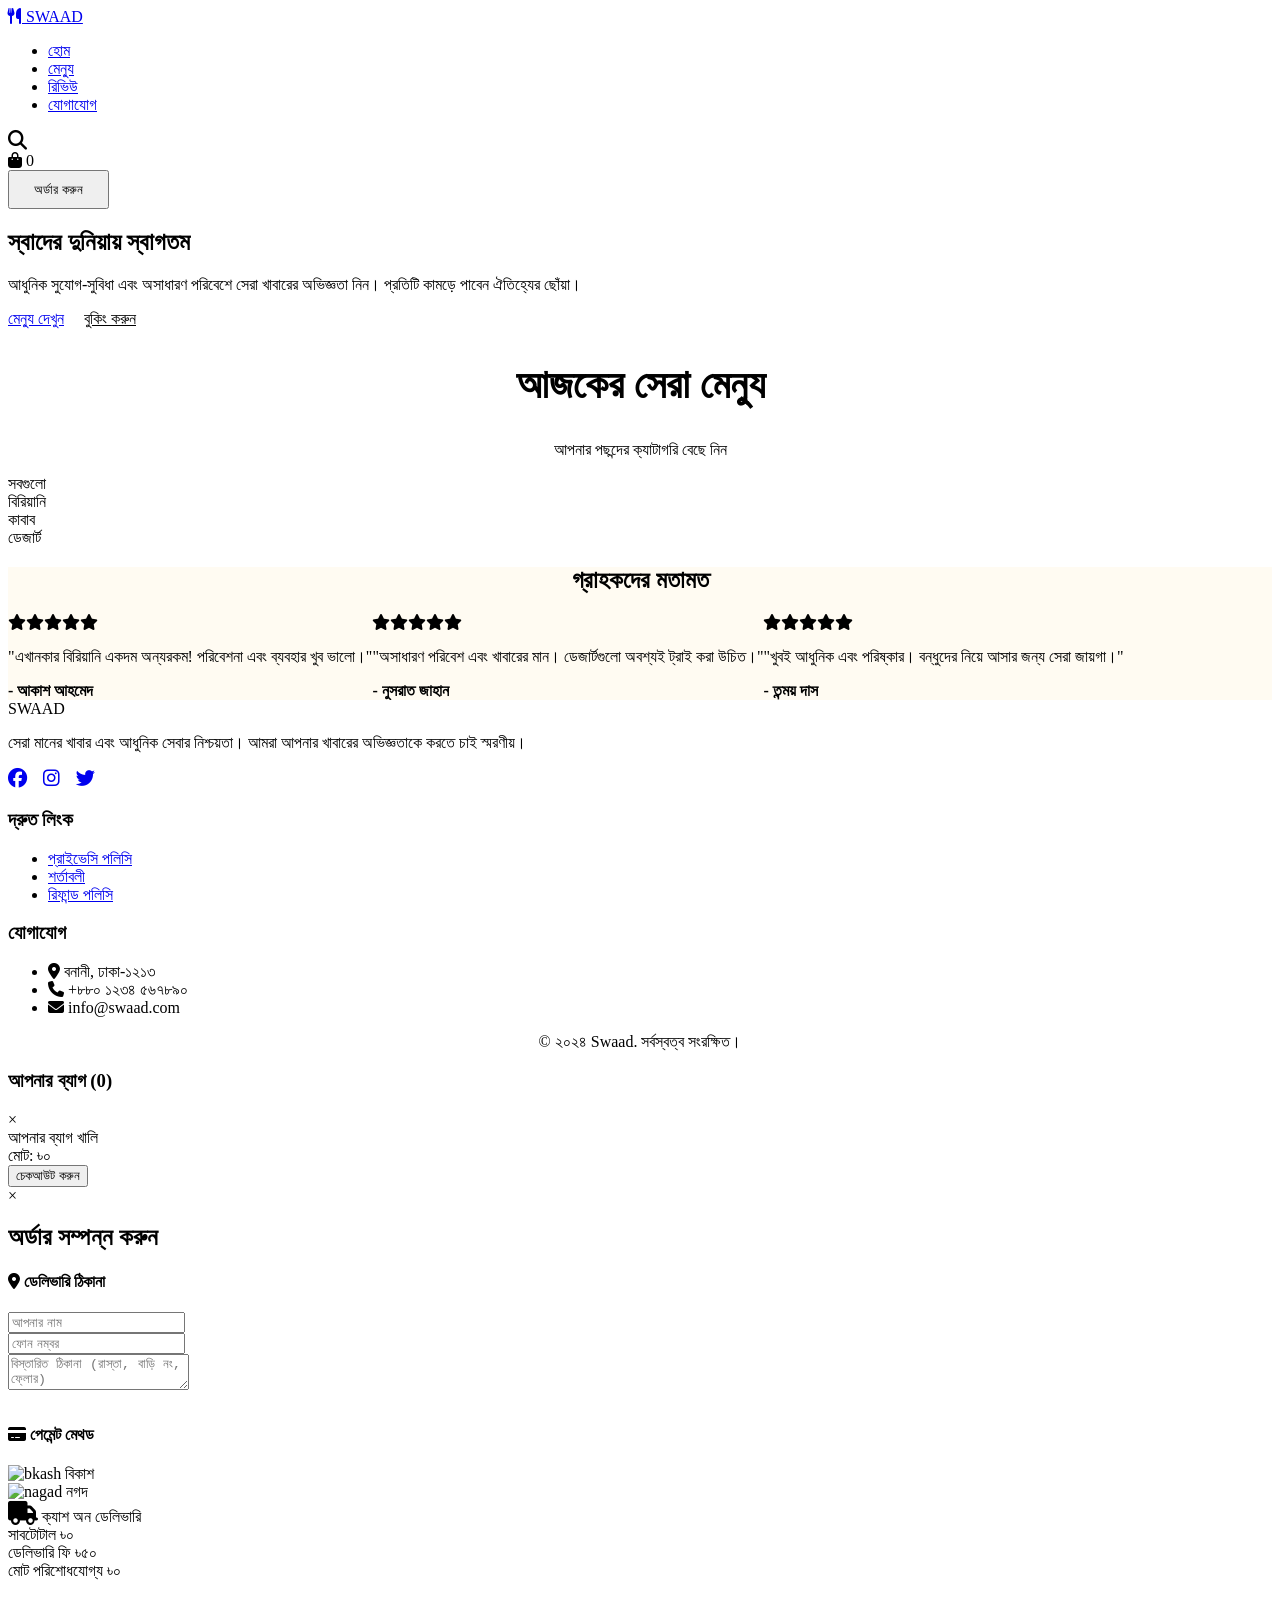
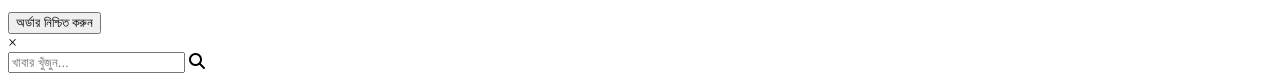
==== index.html @ c3572502 "Add files via upload" ====
<!DOCTYPE html>
<html lang="bn">

<head>
    <meta charset="UTF-8">
    <meta name="viewport" content="width=device-width, initial-scale=1.0">
    <title>Swaad - অসাধারণ স্বাদের আধুনিক রেস্তোরাঁ</title>
    <meta name="description"
        content="Swaad - যেখানে আধুনিকতা এবং ঐতিহ্য মিলেমিশে একাকার। আমাদের সেরা খাবারের স্বাদ নিন।">
    <link rel="stylesheet" href="css/style.css">
    <!-- Font Awesome for icons -->
    <link rel="stylesheet" href="https://cdnjs.cloudflare.com/ajax/libs/font-awesome/6.4.0/css/all.min.css">
</head>

<body>
    <!-- Custom Cursor -->
    <div class="cursor"></div>
    <div class="cursor-follower"></div>

    <!-- Header Section -->
    <header id="header">
        <div class="container">
            <nav>
                <a href="#" class="logo">
                    <i class="fas fa-utensils"></i> SWAAD
                </a>
                <ul class="nav-links">
                    <li><a href="#home">হোম</a></li>
                    <li><a href="#menu">মেন্যু</a></li>
                    <li><a href="#reviews">রিভিউ</a></li>
                    <li><a href="#contact">যোগাযোগ</a></li>
                </ul>
                <div class="nav-actions">
                    <div class="search-icon" id="search-btn" style="cursor: pointer; font-size: 1.2rem;">
                        <i class="fas fa-search"></i>
                    </div>
                    <div class="cart-icon" id="cart-btn" onclick="toggleCart()">
                        <i class="fas fa-shopping-bag"></i>
                        <span class="cart-count">0</span>
                    </div>
                    <button class="btn btn-primary" style="padding: 0.6rem 1.5rem;" onclick="toggleCart()">অর্ডার করুন</button>
                </div>
            </nav>
        </div>
    </header>

    <!-- Hero Section -->
    <section class="hero" id="home">
        <div class="container">
            <div class="hero-content fade-in">
                <h1>স্বাদের দুনিয়ায় <span>স্বাগতম</span></h1>
                <p>আধুনিক সুযোগ-সুবিধা এবং অসাধারণ পরিবেশে সেরা খাবারের অভিজ্ঞতা নিন। প্রতিটি কামড়ে পাবেন ঐতিহ্যের
                    ছোঁয়া।</p>
                <div class="cta-group">
                    <a href="#menu" class="btn btn-primary">মেন্যু দেখুন</a>
                    <a href="#contact" class="btn"
                        style="color: var(--text-light); border: 1px solid var(--glass-border); margin-left: 1rem;">বুকিং
                        করুন</a>
                </div>
            </div>
        </div>
        <div class="hero-bg" id="hero-img"></div>
    </section>

    <!-- Categories / Tabs -->
    <section class="section container" id="menu">
        <div style="text-align: center; margin-bottom: var(--spacing-lg);">
            <h2 style="font-size: 2.5rem;">আজকের <span style="color: var(--primary);">সেরা মেন্যু</span></h2>
            <p style="color: var(--text-muted);">আপনার পছন্দের ক্যাটাগরি বেছে নিন</p>
        </div>

        <div class="menu-tabs">
            <div class="tab active" onclick="filterMenu('all')">সবগুলো</div>
            <div class="tab" onclick="filterMenu('biryani')">বিরিয়ানি</div>
            <div class="tab" onclick="filterMenu('kabab')">কাবাব</div>
            <div class="tab" onclick="filterMenu('dessert')">ডেজার্ট</div>
        </div>

        <div class="menu-grid" id="menu-container">
            <!-- Menu items will be injected by JS -->
        </div>
    </section>

    <!-- Reviews Section -->
    <section class="section" id="reviews" style="background: rgba(240, 165, 0, 0.05);">
        <div class="container">
            <div style="text-align: center; margin-bottom: var(--spacing-md);">
                <h2>গ্রাহকদের <span style="color: var(--primary);">মতামত</span></h2>
            </div>
            <div style="display: flex; gap: var(--spacing-md); overflow-x: auto; padding-bottom: var(--spacing-md);">
                <div class="food-card" style="min-width: 300px; padding: var(--spacing-md);">
                    <div style="color: var(--primary); margin-bottom: 1rem;">
                        <i class="fas fa-star"></i><i class="fas fa-star"></i><i class="fas fa-star"></i><i
                            class="fas fa-star"></i><i class="fas fa-star"></i>
                    </div>
                    <p>"এখানকার বিরিয়ানি একদম অন্যরকম! পরিবেশনা এবং ব্যবহার খুব ভালো।"</p>
                    <div style="margin-top: 1rem; font-weight: 600;">- আকাশ আহমেদ</div>
                </div>
                <div class="food-card" style="min-width: 300px; padding: var(--spacing-md);">
                    <div style="color: var(--primary); margin-bottom: 1rem;">
                        <i class="fas fa-star"></i><i class="fas fa-star"></i><i class="fas fa-star"></i><i
                            class="fas fa-star"></i><i class="fas fa-star"></i>
                    </div>
                    <p>"অসাধারণ পরিবেশ এবং খাবারের মান। ডেজার্টগুলো অবশ্যই ট্রাই করা উচিত।"</p>
                    <div style="margin-top: 1rem; font-weight: 600;">- নুসরাত জাহান</div>
                </div>
                <div class="food-card" style="min-width: 300px; padding: var(--spacing-md);">
                    <div style="color: var(--primary); margin-bottom: 1rem;">
                        <i class="fas fa-star"></i><i class="fas fa-star"></i><i class="fas fa-star"></i><i
                            class="fas fa-star"></i><i class="fas fa-star"></i>
                    </div>
                    <p>"খুবই আধুনিক এবং পরিষ্কার। বন্ধুদের নিয়ে আসার জন্য সেরা জায়গা।"</p>
                    <div style="margin-top: 1rem; font-weight: 600;">- তন্ময় দাস</div>
                </div>
            </div>
        </div>
    </section>

    <!-- Footer -->
    <footer id="contact">
        <div class="container">
            <div class="footer-content">
                <div>
                    <div class="footer-logo">SWAAD</div>
                    <p>সেরা মানের খাবার এবং আধুনিক সেবার নিশ্চয়তা। আমরা আপনার খাবারের অভিজ্ঞতাকে করতে চাই স্মরণীয়।</p>
                    <div style="display: flex; gap: 1rem; margin-top: 1rem; font-size: 1.2rem;">
                        <a href="#"><i class="fab fa-facebook"></i></a>
                        <a href="#"><i class="fab fa-instagram"></i></a>
                        <a href="#"><i class="fab fa-twitter"></i></a>
                    </div>
                </div>
                <div>
                    <h3>দ্রুত লিংক</h3>
                    <ul style="margin-top: 1rem;">
                        <li><a href="#">প্রাইভেসি পলিসি</a></li>
                        <li><a href="#">শর্তাবলী</a></li>
                        <li><a href="#">রিফান্ড পলিসি</a></li>
                    </ul>
                </div>
                <div>
                    <h3>যোগাযোগ</h3>
                    <ul style="margin-top: 1rem;">
                        <li><i class="fas fa-location-dot"></i> বনানী, ঢাকা-১২১৩</li>
                        <li><i class="fas fa-phone"></i> +৮৮০ ১২৩৪ ৫৬৭৮৯০</li>
                        <li><i class="fas fa-envelope"></i> info@swaad.com</li>
                    </ul>
                </div>
            </div>
            <div
                style="text-align: center; margin-top: var(--spacing-lg); border-top: 1px solid var(--glass-border); padding-top: var(--spacing-md);">
                <p>&copy; ২০২৪ Swaad. সর্বস্বত্ব সংরক্ষিত।</p>
            </div>
        </div>
    </footer>

    <!-- Cart Drawer -->
    <div class="cart-drawer" id="cart-drawer">
        <div class="cart-header">
            <h3>আপনার ব্যাগ (<span class="cart-count">0</span>)</h3>
            <div class="cart-close" onclick="toggleCart()">&times;</div>
        </div>
        <div class="cart-body" id="cart-items-container">
            <!-- Cart items will be injected here -->
            <div class="empty-cart-msg">আপনার ব্যাগ খালি</div>
        </div>
        <div class="cart-footer">
            <div class="cart-total">
                <span>মোট:</span>
                <span id="cart-total-amount">৳০</span>
            </div>
            <button class="btn btn-primary w-100" onclick="showCheckout()">চেকআউট করুন</button>
        </div>
    </div>

    <!-- Checkout Modal -->
    <div class="checkout-modal" id="checkout-modal">
        <div class="checkout-container">
            <div class="checkout-close" onclick="closeCheckout()">&times;</div>
            <div class="checkout-content">
                <h2>অর্ডার সম্পন্ন করুন</h2>
                
                <div class="checkout-steps">
                    <div class="checkout-section">
                        <h4><i class="fas fa-location-dot"></i> ডেলিভারি ঠিকানা</h4>
                        <div class="input-group">
                            <input type="text" placeholder="আপনার নাম" id="cust-name">
                        </div>
                        <div class="input-group">
                            <input type="text" placeholder="ফোন নম্বর" id="cust-phone">
                        </div>
                        <div class="input-group">
                            <textarea placeholder="বিস্তারিত ঠিকানা (রাস্তা, বাড়ি নং, ফ্লোর)" id="cust-address"></textarea>
                        </div>
                    </div>

                    <div class="checkout-section" style="margin-top: 2rem;">
                        <h4><i class="fas fa-credit-card"></i> পেমেন্ট মেথড</h4>
                        <div class="payment-options">
                            <div class="payment-card active" onclick="selectPayment(this, 'bkash')">
                                <img src="https://web.shadhinmusic.com/public/payment-gateways/bkash.png" alt="bkash" style="height: 30px;">
                                <span>বিকাশ</span>
                            </div>
                            <div class="payment-card" onclick="selectPayment(this, 'nagad')">
                                <img src="https://static.thenounproject.com/png/5054238-200.png" alt="nagad" style="height: 30px;">
                                <span>নগদ</span>
                            </div>
                            <div class="payment-card" onclick="selectPayment(this, 'cod')">
                                <i class="fas fa-truck" style="font-size: 1.5rem;"></i>
                                <span>ক্যাশ অন ডেলিভারি</span>
                            </div>
                        </div>
                    </div>
                </div>

                <div class="checkout-summary">
                    <div class="summary-row">
                        <span>সাবটোটাল</span>
                        <span id="summary-subtotal">৳০</span>
                    </div>
                    <div class="summary-row">
                        <span>ডেলিভারি ফি</span>
                        <span>৳৫০</span>
                    </div>
                    <div class="summary-row total">
                        <span>মোট পরিশোধযোগ্য</span>
                        <span id="summary-total">৳০</span>
                    </div>
                </div>

                <button class="btn btn-primary w-100" style="margin-top: 2rem;" onclick="confirmOrder()">অর্ডার নিশ্চিত করুন</button>
            </div>
        </div>
    </div>

    <!-- Search Overlay -->
    <div class="search-overlay" id="search-overlay">
        <div class="search-close" id="search-close">&times;</div>
        <div class="search-box">
            <input type="text" placeholder="খাবার খুঁজুন..." id="search-input">
            <i class="fas fa-search"></i>
        </div>
    </div>

    <script src="js/main.js"></script>
</body>

</html>
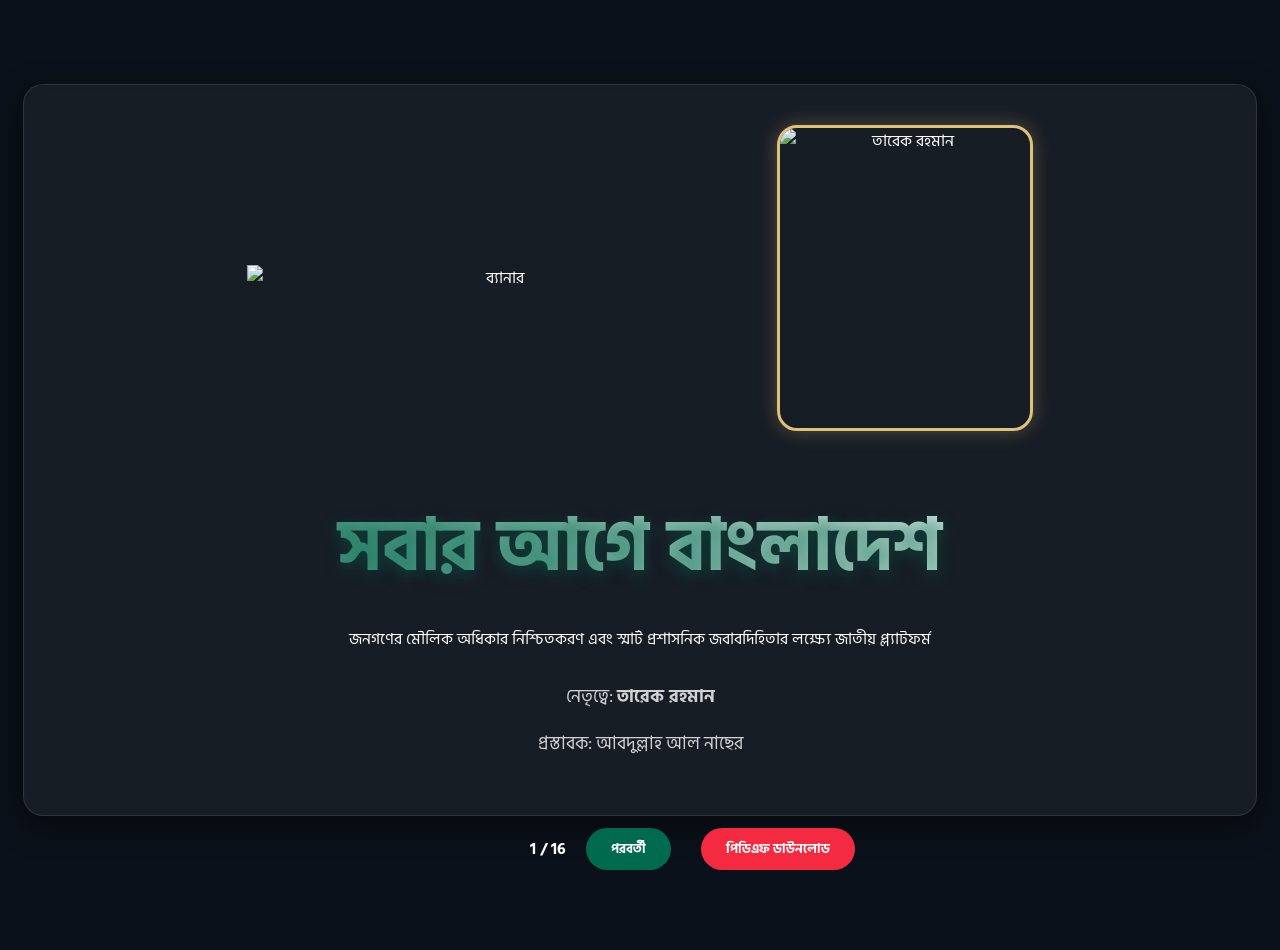
==== commit 9bdded37: "Add files via upload Signed-off-by: nahiyan48 <nahiyan48@gmail.com>" ====
--- a/index.html
+++ b/index.html
@@ -4,244 +4,321 @@
 <head>
     <meta charset="UTF-8">
     <meta name="viewport" content="width=device-width, initial-scale=1.0">
-    <title>Swaad - অসাধারণ স্বাদের আধুনিক রেস্তোরাঁ</title>
-    <meta name="description"
-        content="Swaad - যেখানে আধুনিকতা এবং ঐতিহ্য মিলেমিশে একাকার। আমাদের সেরা খাবারের স্বাদ নিন।">
-    <link rel="stylesheet" href="css/style.css">
-    <!-- Font Awesome for icons -->
-    <link rel="stylesheet" href="https://cdnjs.cloudflare.com/ajax/libs/font-awesome/6.4.0/css/all.min.css">
+    <title>সবার আগে বাংলাদেশ - সম্পূর্ণ প্রেজেন্টেশন</title>
+    <link rel="stylesheet" href="style.css">
+    <link href="https://fonts.googleapis.com/css2?family=Hind+Siliguri:wght@300;400;500;600;700&display=swap"
+        rel="stylesheet">
 </head>
 
 <body>
-    <!-- Custom Cursor -->
-    <div class="cursor"></div>
-    <div class="cursor-follower"></div>
-
-    <!-- Header Section -->
-    <header id="header">
-        <div class="container">
-            <nav>
-                <a href="#" class="logo">
-                    <i class="fas fa-utensils"></i> SWAAD
-                </a>
-                <ul class="nav-links">
-                    <li><a href="#home">হোম</a></li>
-                    <li><a href="#menu">মেন্যু</a></li>
-                    <li><a href="#reviews">রিভিউ</a></li>
-                    <li><a href="#contact">যোগাযোগ</a></li>
-                </ul>
-                <div class="nav-actions">
-                    <div class="search-icon" id="search-btn" style="cursor: pointer; font-size: 1.2rem;">
-                        <i class="fas fa-search"></i>
-                    </div>
-                    <div class="cart-icon" id="cart-btn" onclick="toggleCart()">
-                        <i class="fas fa-shopping-bag"></i>
-                        <span class="cart-count">0</span>
-                    </div>
-                    <button class="btn btn-primary" style="padding: 0.6rem 1.5rem;" onclick="toggleCart()">অর্ডার করুন</button>
-                </div>
-            </nav>
+    <div id="presentation">
+        <div class="controls">
+            <button id="prevBtn">পূর্ববর্তী</button>
+            <span id="slideCounter">১ / ১৬</span>
+            <button id="nextBtn">পরবর্তী</button>
+            <button id="downloadPdf" style="background: #f42a41; margin-left: 10px;">পিডিএফ ডাউনলোড</button>
         </div>
-    </header>
-
-    <!-- Hero Section -->
-    <section class="hero" id="home">
-        <div class="container">
-            <div class="hero-content fade-in">
-                <h1>স্বাদের দুনিয়ায় <span>স্বাগতম</span></h1>
-                <p>আধুনিক সুযোগ-সুবিধা এবং অসাধারণ পরিবেশে সেরা খাবারের অভিজ্ঞতা নিন। প্রতিটি কামড়ে পাবেন ঐতিহ্যের
-                    ছোঁয়া।</p>
-                <div class="cta-group">
-                    <a href="#menu" class="btn btn-primary">মেন্যু দেখুন</a>
-                    <a href="#contact" class="btn"
-                        style="color: var(--text-light); border: 1px solid var(--glass-border); margin-left: 1rem;">বুকিং
-                        করুন</a>
-                </div>
-            </div>
-        </div>
-        <div class="hero-bg" id="hero-img"></div>
-    </section>
-
-    <!-- Categories / Tabs -->
-    <section class="section container" id="menu">
-        <div style="text-align: center; margin-bottom: var(--spacing-lg);">
-            <h2 style="font-size: 2.5rem;">আজকের <span style="color: var(--primary);">সেরা মেন্যু</span></h2>
-            <p style="color: var(--text-muted);">আপনার পছন্দের ক্যাটাগরি বেছে নিন</p>
-        </div>
-
-        <div class="menu-tabs">
-            <div class="tab active" onclick="filterMenu('all')">সবগুলো</div>
-            <div class="tab" onclick="filterMenu('biryani')">বিরিয়ানি</div>
-            <div class="tab" onclick="filterMenu('kabab')">কাবাব</div>
-            <div class="tab" onclick="filterMenu('dessert')">ডেজার্ট</div>
-        </div>
-
-        <div class="menu-grid" id="menu-container">
-            <!-- Menu items will be injected by JS -->
-        </div>
-    </section>
-
-    <!-- Reviews Section -->
-    <section class="section" id="reviews" style="background: rgba(240, 165, 0, 0.05);">
-        <div class="container">
-            <div style="text-align: center; margin-bottom: var(--spacing-md);">
-                <h2>গ্রাহকদের <span style="color: var(--primary);">মতামত</span></h2>
-            </div>
-            <div style="display: flex; gap: var(--spacing-md); overflow-x: auto; padding-bottom: var(--spacing-md);">
-                <div class="food-card" style="min-width: 300px; padding: var(--spacing-md);">
-                    <div style="color: var(--primary); margin-bottom: 1rem;">
-                        <i class="fas fa-star"></i><i class="fas fa-star"></i><i class="fas fa-star"></i><i
-                            class="fas fa-star"></i><i class="fas fa-star"></i>
-                    </div>
-                    <p>"এখানকার বিরিয়ানি একদম অন্যরকম! পরিবেশনা এবং ব্যবহার খুব ভালো।"</p>
-                    <div style="margin-top: 1rem; font-weight: 600;">- আকাশ আহমেদ</div>
-                </div>
-                <div class="food-card" style="min-width: 300px; padding: var(--spacing-md);">
-                    <div style="color: var(--primary); margin-bottom: 1rem;">
-                        <i class="fas fa-star"></i><i class="fas fa-star"></i><i class="fas fa-star"></i><i
-                            class="fas fa-star"></i><i class="fas fa-star"></i>
-                    </div>
-                    <p>"অসাধারণ পরিবেশ এবং খাবারের মান। ডেজার্টগুলো অবশ্যই ট্রাই করা উচিত।"</p>
-                    <div style="margin-top: 1rem; font-weight: 600;">- নুসরাত জাহান</div>
-                </div>
-                <div class="food-card" style="min-width: 300px; padding: var(--spacing-md);">
-                    <div style="color: var(--primary); margin-bottom: 1rem;">
-                        <i class="fas fa-star"></i><i class="fas fa-star"></i><i class="fas fa-star"></i><i
-                            class="fas fa-star"></i><i class="fas fa-star"></i>
-                    </div>
-                    <p>"খুবই আধুনিক এবং পরিষ্কার। বন্ধুদের নিয়ে আসার জন্য সেরা জায়গা।"</p>
-                    <div style="margin-top: 1rem; font-weight: 600;">- তন্ময় দাস</div>
-                </div>
-            </div>
-        </div>
-    </section>
-
-    <!-- Footer -->
-    <footer id="contact">
-        <div class="container">
-            <div class="footer-content">
-                <div>
-                    <div class="footer-logo">SWAAD</div>
-                    <p>সেরা মানের খাবার এবং আধুনিক সেবার নিশ্চয়তা। আমরা আপনার খাবারের অভিজ্ঞতাকে করতে চাই স্মরণীয়।</p>
-                    <div style="display: flex; gap: 1rem; margin-top: 1rem; font-size: 1.2rem;">
-                        <a href="#"><i class="fab fa-facebook"></i></a>
-                        <a href="#"><i class="fab fa-instagram"></i></a>
-                        <a href="#"><i class="fab fa-twitter"></i></a>
-                    </div>
-                </div>
-                <div>
-                    <h3>দ্রুত লিংক</h3>
-                    <ul style="margin-top: 1rem;">
-                        <li><a href="#">প্রাইভেসি পলিসি</a></li>
-                        <li><a href="#">শর্তাবলী</a></li>
-                        <li><a href="#">রিফান্ড পলিসি</a></li>
-                    </ul>
-                </div>
-                <div>
-                    <h3>যোগাযোগ</h3>
-                    <ul style="margin-top: 1rem;">
-                        <li><i class="fas fa-location-dot"></i> বনানী, ঢাকা-১২১৩</li>
-                        <li><i class="fas fa-phone"></i> +৮৮০ ১২৩৪ ৫৬৭৮৯০</li>
-                        <li><i class="fas fa-envelope"></i> info@swaad.com</li>
-                    </ul>
-                </div>
-            </div>
-            <div
-                style="text-align: center; margin-top: var(--spacing-lg); border-top: 1px solid var(--glass-border); padding-top: var(--spacing-md);">
-                <p>&copy; ২০২৪ Swaad. সর্বস্বত্ব সংরক্ষিত।</p>
-            </div>
-        </div>
-    </footer>
-
-    <!-- Cart Drawer -->
-    <div class="cart-drawer" id="cart-drawer">
-        <div class="cart-header">
-            <h3>আপনার ব্যাগ (<span class="cart-count">0</span>)</h3>
-            <div class="cart-close" onclick="toggleCart()">&times;</div>
-        </div>
-        <div class="cart-body" id="cart-items-container">
-            <!-- Cart items will be injected here -->
-            <div class="empty-cart-msg">আপনার ব্যাগ খালি</div>
-        </div>
-        <div class="cart-footer">
-            <div class="cart-total">
-                <span>মোট:</span>
-                <span id="cart-total-amount">৳০</span>
-            </div>
-            <button class="btn btn-primary w-100" onclick="showCheckout()">চেকআউট করুন</button>
-        </div>
+
+        <!-- স্লাইড ১: শিরোনাম -->
+        <section class="slide active" id="slide1">
+            <div class="content main-title">
+                <div class="hero-flex">
+                    <img src="assets/main.png" alt="ব্যানার" class="hero-img">
+                    <img src="assets/leader_portrait.png" alt="তারেক রহমান" class="leader-img">
+                </div>
+                <h1>সবার আগে বাংলাদেশ</h1>
+                <p>জনগণের মৌলিক অধিকার নিশ্চিতকরণ এবং স্মার্ট প্রশাসনিক জবাবদিহিতার লক্ষ্যে জাতীয় প্ল্যাটফর্ম</p>
+                <div class="presenter-info">
+                    <p>নেতৃত্বে: <b>তারেক রহমান</b></p>
+                    <p>প্রস্তাবক: আবদুল্লাহ আল নাছের</p>
+                </div>
+            </div>
+        </section>
+
+        <!-- স্লাইড ২: লক্ষ্য ও উদ্দেশ্য -->
+        <section class="slide" id="slide2">
+            <div class="content grid">
+                <div class="text-side">
+                    <h2>প্রকল্পের মূল লক্ষ্য ও উদ্দেশ্য</h2>
+                    <ul>
+                        <li><b>স্মার্ট বাংলাদেশ ২০৪১:</b> আধুনিক বিশ্বের সাথে তাল মিলিয়ে প্রযুক্তিনির্ভর স্বচ্ছ প্রশাসন।
+                        </li>
+                        <li><b>সরাসরি কানেক্টিভিটি:</b> সাধারণ নাগরিকের সাথে সরাসরি সরকার প্রধানের সংযোগ।</li>
+                        <li><b>দুর্নীতি নির্মূল:</b> প্রশাসনের প্রতিটি স্তরে জিরো টলারেন্স এবং স্বচ্ছতা নিশ্চিত করা।
+                        </li>
+                    </ul>
+                </div>
+                <div class="image-side">
+                    <img src="assets/security.png" alt="নিরাপত্তা">
+                </div>
+            </div>
+        </section>
+
+        <!-- স্লাইড ৩: সেবায় প্রচলিত বাধা -->
+        <section class="slide" id="slide3">
+            <div class="content grid">
+                <div class="image-side">
+                    <img src="assets/corruption.png" alt="দুর্নীতি">
+                </div>
+                <div class="text-side">
+                    <h2>জনসেবায় প্রচলিত প্রতিবন্ধকতা</h2>
+                    <ul>
+                        <li><b>ঘুষ ও দুর্নীতি:</b> পকেট থেকে বাড়তি টাকা না দিলে সেবার আবেদন ফাইলবন্দি হয়ে থাকে।</li>
+                        <li><b>অপ্রয়োজনীয় বিলম্ব:</b> পিয়ন থেকে উর্ধ্বতন কর্মকর্তা—ফাইল নড়তে মাসের পর মাস সময় লাগে।
+                        </li>
+                        <li><b>অজানা অভিযোগ:</b> প্রান্তিক মানুষের দুঃখ-কষ্টের কথা উপরে পৌঁছানোর কোনো সহজ পথ নেই।</li>
+                    </ul>
+                </div>
+            </div>
+        </section>
+
+        <!-- স্লাইড ৪: অবকাঠামোগত সমস্যা -->
+        <section class="slide" id="slide4">
+            <div class="content grid">
+                <div class="text-side">
+                    <h2>রাস্তা-ঘাট ও চলাচলের চ্যালেন্জ</h2>
+                    <ul>
+                        <li><b>ভাঙা রাস্তা ও ব্রিজ:</b> বছরের পর বছর যানচলাচলের অনুপযোগী থাকলেও সমাধান হয় না।</li>
+                        <li><b>ভুয়া রিপোর্ট:</b> কাজ না করেই অনেক সময় প্রশাসন থেকে ‘সম্পন্ন’ রিপোর্ট জমা দেওয়া হয়।</li>
+                        <li><b>সমাধান:</b> নাগরিক সরাসরি ছবি তুলে অভিযোগ করলে তা কেন্দ্রীয়ভাবে তদারকি করা হবে।</li>
+                    </ul>
+                </div>
+                <div class="image-side">
+                    <img src="assets/infrastructure.png" alt="অবকাঠামো">
+                </div>
+            </div>
+        </section>
+
+        <!-- স্লাইড ৫: স্বাস্থ্যসেবা ও হয়রানি -->
+        <section class="slide" id="slide5">
+            <div class="content grid">
+                <div class="image-side">
+                    <img src="assets/health.png" alt="স্বাস্থ্যসেবা">
+                </div>
+                <div class="text-side">
+                    <h2>চিকিৎসা সেবা ও হয়রানি নির্মূল</h2>
+                    <ul>
+                        <li><b>ডাক্তারের অনুপস্থিতি:</b> হাসপাতালে ডাক্তার বা উন্নত চিকিৎসার অভাবে প্রান্তিক মানুষের
+                            দুর্ভোগ।</li>
+                        <li><b>ওষুধ কালোবাজারি:</b> সরকারি ফ্রি ওষুধ বা জরুরি সেবায় অনিয়ম বন্ধ করা।</li>
+                        <li><b>তাত্ক্ষণিক মনিটরিং:</b> অভিযোগ আসার সাথে সাথে জেলা ও বিভাগীয় কর্মকর্তাদের জবাবদিহিতা।
+                        </li>
+                    </ul>
+                </div>
+            </div>
+        </section>
+
+        <!-- স্লাইড ৬: সরাসরি তদারকি ব্যবস্থা -->
+        <section class="slide" id="slide6">
+            <div class="content">
+                <h2>২৪ ঘণ্টা সার্বক্ষণিক ডিজিটাল তদারকি</h2>
+                <div class="categories">
+                    <div class="cat-card">
+                        <h3>লাইভ ড্যাশবোর্ড</h3>
+                        <p>তারেক রহমান সরাসরি ম্যাপে দেখবেন কোন এলাকায় অভিযোগ সবচেয়ে বেশি।</p>
+                    </div>
+                    <div class="cat-card">
+                        <h3>অ্যালার্ট সিস্টেম</h3>
+                        <p>অভিযোগের ২ ঘণ্টার মধ্যে প্রাথমিক পদক্ষেপ না নিলে স্বয়ংক্রিয় ‘রেড অ্যালার্ট’।</p>
+                    </div>
+                    <div class="cat-card">
+                        <h3>অফিসার ট্র্যাকিং</h3>
+                        <p>কোন অফিসার কত দ্রুত সমাধান দিচ্ছেন, তার পারফরম্যান্স স্কোরিং।</p>
+                    </div>
+                </div>
+                <div style="margin-top: 30px;">
+                    <a href="dashboard.html" class="live-btn">লাইভ ড্যাশবোর্ড প্রিভিউ দেখুন</a>
+                </div>
+            </div>
+        </section>
+
+        <!-- স্লাইড ৭: যেভাবে কাজ করবে -->
+        <section class="slide" id="slide7">
+            <div class="content grid">
+                <div class="image-side">
+                    <img src="assets/flow.png" alt="কাজের ধাপ">
+                </div>
+                <div class="text-side">
+                    <h2>রিপোর্ট এবং অ্যাকশন থিওরি</h2>
+                    <ul>
+                        <li><b>ধাপ ১:</b> নাগরিক মোবাইল অ্যাপের মাধ্যমে তার সমস্যা লিখে সরাসরি পাঠান।</li>
+                        <li><b>ধাপ ২:</b> অভিযোগটি একই সাথে স্থানীয় প্রশাসন এবং কেন্দ্রীয় মনিটরে পৌঁছাবে।</li>
+                        <li><b>ধাপ ৩:</b> সংশ্লিষ্ট দপ্তর সমাধান শেষে ডিজিটাল ‘Solved’ রিপোর্ট দাখিল করবে।</li>
+                    </ul>
+                </div>
+            </div>
+        </section>
+
+        <!-- স্লাইড ৮: পুরো বাংলাদেশের অন্তর্ভুক্তি -->
+        <section class="slide" id="slide8">
+            <div class="content">
+                <h2>দেশের প্রতিটি স্তরে প্রশাসনিক জবাবদিহিতা</h2>
+                <div class="categories">
+                    <div class="cat-card">
+                        <h3>বিভাগ ও জেলা</h3>
+                        <p>মাঠ পর্যায়ের সার্বিক তদারকি ও রিপোর্ট।</p>
+                    </div>
+                    <div class="cat-card">
+                        <h3>উপজেলা ও থানা</h3>
+                        <p>আইন-শৃঙ্খলা ও প্রশাসনিক সমাধান নিশ্চিতকরণ।</p>
+                    </div>
+                    <div class="cat-card">
+                        <h3>ইউনিয়ন পরিষদ</h3>
+                        <p>প্রান্তিক মানুষের সরাসরি ও শেষ আশ্রয়স্থল।</p>
+                    </div>
+                    <div class="cat-card">
+                        <h3>বাজার ও জনপদ</h3>
+                        <p>চাঁদাবাজি ও নিত্যপণ্যের দাম নিয়ন্ত্রণে ২৪/৭ নজরদারি।</p>
+                    </div>
+                </div>
+            </div>
+        </section>
+
+        <!-- স্লাইড ৯: বাজার ও নিরাপত্তাহীনতা রোধ -->
+        <section class="slide" id="slide9">
+            <div class="content grid">
+                <div class="text-side">
+                    <h2>চাঁদাবাজি ও বাজার নিয়ন্ত্রণ</h2>
+                    <ul>
+                        <li><b>চাঁদাবাজি জিরো টলারেন্স:</b> সাধারণ মানুষ বা ব্যবসায়ীদের ওপর কোনো হয়রানি করা যাবে না।
+                        </li>
+                        <li><b>বাজার মনিটরিং:</b> দ্রব্যমূল্য অস্বাভাবিক বাড়তে থাকলে রিয়েল-টাইম অ্যালার্ট।</li>
+                        <li><b>নিরাপত্তা:</b> বিশেষ করে মফস্বল এলাকায় আইনি সহায়তা কয়েক মিনিটের মধ্যে নিশ্চিত করা।</li>
+                    </ul>
+                </div>
+                <div class="image-side">
+                    <img src="assets/market.png" alt="বাজার">
+                </div>
+            </div>
+        </section>
+
+        <!-- স্লাইড ১০: সরাসরি নেতৃত্বের সাথে সংযোগ -->
+        <section class="slide" id="slide10">
+            <div class="content grid">
+                <div class="image-side">
+                    <img src="assets/admin.png" alt="নেতৃত্ব">
+                </div>
+                <div class="text-side">
+                    <h2>তারেক রহমানের ভিশন এবং জনগণের সংযোগিত</h2>
+                    <ul>
+                        <li><b>ব্যক্তিগত তদারকি:</b> তিনি নিজেই গুরুত্বপূর্ণ ইস্যুগুলো ব্যক্তিগতভাবে মনিটর করবেন।</li>
+                        <li><b>আস্থা ও ভালোবাসা:</b> সাধারণ মানুষের মনে বিশ্বাস জন্মাবে যে "উপরে কেউ আমার কথা ভাবছে"।
+                        </li>
+                        <li><b>জনপ্রিয়তা:</b> সরাসরি সংযোগ নেতার প্রতি জনগণের সমর্থন ১০ গুণ বাড়িয়ে দেবে।</li>
+                    </ul>
+                </div>
+            </div>
+        </section>
+
+        <!-- স্লাইড ১১: প্রশাসনিক বিপ্লব -->
+        <section class="slide" id="slide11">
+            <div class="content grid">
+                <div class="text-side">
+                    <h2>৫ বছরের কাজ ১ বছরে সম্পাদন</h2>
+                    <ul>
+                        <li><b>লাল ফিতা মুক্ত প্রশাসন:</b> অনুমোদনের জন্য বছরের পর বছর দাঁড়িয়ে থাকতে হবে না।</li>
+                        <li><b>স্মার্ট অটোমেশন:</b> ডিজিটাল ফাইল ট্র্যাকিং সিস্টেম যা গতি বাড়িয়ে দেবে।</li>
+                        <li><b>উন্নয়নমূলক বিপ্লব:</b> সরাসরি তদারকির কারণে প্রজেক্ট দ্রুত সম্পন্ন হবে।</li>
+                    </ul>
+                </div>
+                <div class="image-side">
+                    <img src="assets/main.png" alt="উন্নয়ন">
+                </div>
+            </div>
+        </section>
+
+        <!-- স্লাইড ১২: সমস্যা বনাম সমাধান (Matrix) -->
+        <section class="slide" id="slide12">
+            <div class="content">
+                <h2>সমস্যা বনাম ডিজিটাল সমাধান (Matrix)</h2>
+                <div class="categories" style="grid-template-columns: repeat(2, 1fr); text-align: left;">
+                    <div class="cat-card" style="border-left: 5px solid red;">
+                        <h3 style="color: red;">পূর্বতন সমস্যা</h3>
+                        <p>১. ঘুষ ছাড়া কোনো ফাইল বা সেবা পাওয়া অসম্ভব।</p>
+                        <p>২. রাস্তা ভেঙে চলাচলের অনুপযোগী হয়ে থাকা।</p>
+                        <p>৩. ক্ষমতার অপব্যবহার ও চাঁদাবাজির ভয়।</p>
+                        <p>৪. হাসপাতালের ওষুধ চুরি ও সাধারণের হয়রানি।</p>
+                    </div>
+                    <div class="cat-card" style="border-left: 5px solid var(--primary);">
+                        <h3 style="color: var(--primary);">আমাদের আধুনিক সমাধান</h3>
+                        <p>১. সম্পূর্ণ ডিজিটাল ট্র্যাকিং, মানুষের হস্তক্ষেপ নেই।</p>
+                        <p>২. ছবিসহ সরাসরি রিপোর্টিং ও বাজেট কন্ট্রোল।</p>
+                        <p>৩. ওয়ান-ক্লিক রিপোর্ট ও সরাসরি লিডারশিপ অ্যালার্ট।</p>
+                        <p>৪. স্মার্ট ইনভেন্টরি ও সরাসরি তদারকি ব্যবস্থা।</p>
+                    </div>
+                </div>
+            </div>
+        </section>
+
+        <!-- স্লাইড ১৩: নাগরিক ক্ষমতায়ন -->
+        <section class="slide" id="slide13">
+            <div class="content grid">
+                <div class="image-side">
+                    <img src="assets/housing.png" alt="নাগরিক">
+                </div>
+                <div class="text-side">
+                    <h2>নাগরিক ক্ষমতায়ন</h2>
+                    <ul>
+                        <li><b>মৌলিক অধিকার:</b> বাসস্থান, শিক্ষা ও অন্ন নিশ্চিত করতে নির্ভুল ডাটা।</li>
+                        <li><b>অধিকার সচেতনতা:</b> প্রতিটি নাগরিক যেন জানে তার সমস্যা জানানোর পথ খোলা।</li>
+                        <li><b>স্মার্ট নাগরিক:</b> ডিজিটাল মাধ্যমে অধিকার আদায়ের সচেতন সমাজ।</li>
+                    </ul>
+                </div>
+            </div>
+        </section>
+
+        <!-- স্লাইড ১৪: কেন এটি বর্তমানে অপরিহার্য? -->
+        <section class="slide" id="slide14">
+            <div class="content">
+                <h2>এই সিস্টেমটি কেন আজই প্রয়োজন?</h2>
+                <div class="categories" style="grid-template-columns: repeat(2, 1fr);">
+                    <div class="cat-card">
+                        <h3>দ্রুত জবাবদিহিতা</h3>
+                        <p>৫ মিনিটের মধ্যে অভিযোগ পৌঁছাবে, ২ ঘণ্টায় হবে প্রাথমিক ব্যবস্থা।</p>
+                    </div>
+                    <div class="cat-card">
+                        <h3>শর্তহীন দুর্নীতি দমন</h3>
+                        <p>কাগজের ফাইলের জট নেই, তাই দুর্নীতির সুযোগ নেই।</p>
+                    </div>
+                    <div class="cat-card">
+                        <h3>আস্থাশীল নেতৃত্ব</h3>
+                        <p>তৃণমূল থেকে কেন্দ্র পর্যন্ত একটি সরাসরি চেইন অব কমান্ড।</p>
+                    </div>
+                    <div class="cat-card">
+                        <h3>স্মার্ট গভর্ন্যান্স</h3>
+                        <p>ভবিষ্যৎ বাংলাদেশের জন্য একমাত্র সফল সমাধান।</p>
+                    </div>
+                </div>
+            </div>
+        </section>
+
+        <!-- স্লাইড ১৫: স্মার্ট বাংলাদেশ ২০৪১ -->
+        <section class="slide" id="slide15">
+            <div class="content final-slide">
+                <h2>স্বপ্ন থেকে বাস্তবে</h2>
+                <p>সব বাধা পেরিয়ে, সব দুর্নীতি নির্মূল করে আমরা গড়বো এক নতুন বাংলাদেশ।</p>
+                <p class="slogan">"সবার আগে বাংলাদেশ - স্মার্ট আগামীর ভিত্তি"</p>
+                <div class="thank-you">তারেক রহমানের পক্ষ থেকে ধন্যবাদ</div>
+            </div>
+        </section>
+
+        <!-- স্লাইড ১৬: উপসংহার ও যোগাযোগ -->
+        <section class="slide" id="slide16">
+            <div class="content">
+                <h2>উপসংহার</h2>
+                <p style="font-size: 1.5rem;">এই বৈপ্লবিক ডিজিটাল সিস্টেম বাস্তবায়িত হলে রাষ্ট্র ও জনগণের মধ্যে ১০০%
+                    কানেক্টিভিটি তৈরি হবে। যা স্মার্ট প্রশাসনিক কাঠামো বিনির্মাণে একটি ঐতিহাসিক হাতিয়ার হিসেবে কাজ করবে।
+                </p>
+                <div class="presenter-info" style="border-top: 1px solid rgba(255,255,255,0.1); padding-top: 20px;">
+                    <p><b>প্রস্তাবক: আবদুল্লাহ আল নাছের</b></p>
+                    <p>মোবাইল: ০১৬৭৮৬৮৪১৪১</p>
+                    <p>ইমেইল: alnasardinner@gmail.com</p>
+                    <p>ওয়েবসাইট: www.ranknaser.com</p>
+                </div>
+            </div>
+        </section>
     </div>
-
-    <!-- Checkout Modal -->
-    <div class="checkout-modal" id="checkout-modal">
-        <div class="checkout-container">
-            <div class="checkout-close" onclick="closeCheckout()">&times;</div>
-            <div class="checkout-content">
-                <h2>অর্ডার সম্পন্ন করুন</h2>
-                
-                <div class="checkout-steps">
-                    <div class="checkout-section">
-                        <h4><i class="fas fa-location-dot"></i> ডেলিভারি ঠিকানা</h4>
-                        <div class="input-group">
-                            <input type="text" placeholder="আপনার নাম" id="cust-name">
-                        </div>
-                        <div class="input-group">
-                            <input type="text" placeholder="ফোন নম্বর" id="cust-phone">
-                        </div>
-                        <div class="input-group">
-                            <textarea placeholder="বিস্তারিত ঠিকানা (রাস্তা, বাড়ি নং, ফ্লোর)" id="cust-address"></textarea>
-                        </div>
-                    </div>
-
-                    <div class="checkout-section" style="margin-top: 2rem;">
-                        <h4><i class="fas fa-credit-card"></i> পেমেন্ট মেথড</h4>
-                        <div class="payment-options">
-                            <div class="payment-card active" onclick="selectPayment(this, 'bkash')">
-                                <img src="https://web.shadhinmusic.com/public/payment-gateways/bkash.png" alt="bkash" style="height: 30px;">
-                                <span>বিকাশ</span>
-                            </div>
-                            <div class="payment-card" onclick="selectPayment(this, 'nagad')">
-                                <img src="https://static.thenounproject.com/png/5054238-200.png" alt="nagad" style="height: 30px;">
-                                <span>নগদ</span>
-                            </div>
-                            <div class="payment-card" onclick="selectPayment(this, 'cod')">
-                                <i class="fas fa-truck" style="font-size: 1.5rem;"></i>
-                                <span>ক্যাশ অন ডেলিভারি</span>
-                            </div>
-                        </div>
-                    </div>
-                </div>
-
-                <div class="checkout-summary">
-                    <div class="summary-row">
-                        <span>সাবটোটাল</span>
-                        <span id="summary-subtotal">৳০</span>
-                    </div>
-                    <div class="summary-row">
-                        <span>ডেলিভারি ফি</span>
-                        <span>৳৫০</span>
-                    </div>
-                    <div class="summary-row total">
-                        <span>মোট পরিশোধযোগ্য</span>
-                        <span id="summary-total">৳০</span>
-                    </div>
-                </div>
-
-                <button class="btn btn-primary w-100" style="margin-top: 2rem;" onclick="confirmOrder()">অর্ডার নিশ্চিত করুন</button>
-            </div>
-        </div>
-    </div>
-
-    <!-- Search Overlay -->
-    <div class="search-overlay" id="search-overlay">
-        <div class="search-close" id="search-close">&times;</div>
-        <div class="search-box">
-            <input type="text" placeholder="খাবার খুঁজুন..." id="search-input">
-            <i class="fas fa-search"></i>
-        </div>
-    </div>
-
-    <script src="js/main.js"></script>
+    <script src="script.js"></script>
 </body>
 
 </html>
--- a/style.css
+++ b/style.css
@@ -0,0 +1,344 @@
+:root {
+    --primary: #006a4e;
+    /* Bangladesh Green */
+    --accent: #f42a41;
+    /* Bangladesh Red */
+    --bg: #0b111a;
+    --text: #ffffff;
+    --card-bg: rgba(255, 255, 255, 0.05);
+    --gold: #dfc179;
+}
+
+body {
+    margin: 0;
+    padding: 0;
+    font-family: 'Hind Siliguri', sans-serif;
+    background-color: var(--bg);
+    color: var(--text);
+    overflow: hidden;
+}
+
+#presentation {
+    position: relative;
+    width: 100vw;
+    height: 100vh;
+    display: flex;
+    justify-content: center;
+    align-items: center;
+}
+
+.slide {
+    position: absolute;
+    top: 0;
+    left: 0;
+    width: 100%;
+    height: 100%;
+    opacity: 0;
+    transition: opacity 0.8s ease-in-out, transform 0.8s ease-in-out;
+    display: flex;
+    justify-content: center;
+    align-items: center;
+    pointer-events: none;
+    transform: translateY(50px);
+}
+
+.slide.active {
+    opacity: 1;
+    transform: translateY(0);
+    pointer-events: all;
+    z-index: 10;
+}
+
+.content {
+    max-width: 1200px;
+    width: 90%;
+    text-align: center;
+    padding: 40px;
+    background: var(--card-bg);
+    border-radius: 20px;
+    backdrop-filter: blur(10px);
+    border: 1px solid rgba(255, 255, 255, 0.1);
+    box-shadow: 0 10px 30px rgba(0, 0, 0, 0.5);
+}
+
+.grid {
+    display: flex;
+    gap: 40px;
+    align-items: center;
+    text-align: left;
+}
+
+.image-side img {
+    max-width: 100%;
+    width: 500px;
+    border-radius: 15px;
+    box-shadow: 0 10px 20px rgba(0, 255, 0, 0.1);
+}
+
+.text-side {
+    flex: 1;
+}
+
+h1 {
+    font-size: 4.5rem;
+    margin-bottom: 20px;
+    background: linear-gradient(45deg, var(--primary), #ffffff);
+    -webkit-background-clip: text;
+    background-clip: text;
+    -webkit-text-fill-color: transparent;
+    text-shadow: 0 5px 15px rgba(0, 106, 78, 0.5);
+}
+
+h2 {
+    font-size: 2.5rem;
+    color: var(--gold);
+    margin-bottom: 25px;
+    border-left: 5px solid var(--primary);
+    padding-left: 15px;
+}
+
+ul {
+    list-style: none;
+    padding: 0;
+}
+
+ul li {
+    font-size: 1.3rem;
+    margin-bottom: 15px;
+    position: relative;
+    padding-left: 30px;
+}
+
+ul li::before {
+    content: '✔';
+    position: absolute;
+    left: 0;
+    color: var(--primary);
+}
+
+.categories {
+    display: grid;
+    grid-template-columns: repeat(4, 1fr);
+    gap: 20px;
+    margin-top: 30px;
+}
+
+.cat-card {
+    background: rgba(255, 255, 255, 0.08);
+    padding: 20px;
+    border-radius: 15px;
+    transition: transform 0.3s;
+}
+
+.cat-card:hover {
+    transform: translateY(-10px);
+    background: rgba(255, 255, 255, 0.15);
+}
+
+.cat-card h3 {
+    color: var(--primary);
+    margin-bottom: 15px;
+}
+
+.hero-flex {
+    display: flex;
+    gap: 30px;
+    justify-content: center;
+    align-items: center;
+    margin-bottom: 20px;
+}
+
+.leader-img {
+    width: 250px;
+    height: 300px;
+    object-fit: cover;
+    border-radius: 20px;
+    border: 3px solid var(--gold);
+    box-shadow: 0 0 20px rgba(223, 193, 121, 0.3);
+}
+
+.hero-img {
+    width: 500px;
+    max-width: 100%;
+    margin-bottom: 0;
+}
+
+.presenter-info {
+    margin-top: 30px;
+    font-size: 1.1rem;
+    opacity: 0.8;
+}
+
+.controls {
+    position: fixed;
+    bottom: 30px;
+    display: flex;
+    gap: 20px;
+    z-index: 100;
+    align-items: center;
+}
+
+button {
+    background: var(--primary);
+    color: white;
+    border: none;
+    padding: 10px 25px;
+    border-radius: 30px;
+    cursor: pointer;
+    font-weight: bold;
+    font-family: inherit;
+    transition: 0.3s;
+}
+
+button:hover {
+    background: var(--accent);
+    transform: scale(1.1);
+}
+
+#slideCounter {
+    color: white;
+    font-weight: bold;
+}
+
+.live-btn {
+    display: inline-block;
+    background: linear-gradient(90deg, #00f2ff, #00a2ff);
+    color: #000;
+    padding: 15px 40px;
+    border-radius: 50px;
+    font-weight: 800;
+    text-transform: uppercase;
+    letter-spacing: 2px;
+    text-decoration: none;
+    box-shadow: 0 0 20px rgba(0, 242, 255, 0.4);
+    transition: 0.3s;
+}
+
+.live-btn:hover {
+    transform: scale(1.1) translateY(-5px);
+    box-shadow: 0 0 40px rgba(0, 242, 255, 0.6);
+}
+
+@media print {
+
+    /* Hide screen-specific elements */
+    .controls,
+    .overlay {
+        display: none !important;
+    }
+
+    /* Force global visibility */
+    html,
+    body,
+    #presentation {
+        height: auto !important;
+        overflow: visible !important;
+        background: white !important;
+        color: black !important;
+        display: block !important;
+        position: relative !important;
+        margin: 0 !important;
+        padding: 0 !important;
+    }
+
+    /* Target Every Slide */
+    .slide {
+        display: block !important;
+        opacity: 1 !important;
+        visibility: visible !important;
+        position: relative !important;
+        transform: none !important;
+        page-break-after: always !important;
+        break-after: page !important;
+        height: auto !important;
+        min-height: 100vh !important;
+        width: 100% !important;
+        margin: 0 !important;
+        padding: 5% !important;
+        top: auto !important;
+        left: auto !important;
+        pointer-events: all !important;
+        border: none !important;
+    }
+
+    /* Target Content Box */
+    .content {
+        display: block !important;
+        position: relative !important;
+        background: white !important;
+        color: black !important;
+        border: 2px solid #006a4e !important;
+        box-shadow: none !important;
+        width: 100% !important;
+        max-width: none !important;
+        height: auto !important;
+        margin: 0 !important;
+        padding: 20px !important;
+        border-radius: 10px !important;
+        backdrop-filter: none !important;
+    }
+
+    /* Layout Fixes */
+    .grid {
+        display: block !important;
+    }
+
+    .image-side {
+        margin-top: 20px !important;
+        text-align: center !important;
+    }
+
+    .image-side img,
+    .hero-img,
+    .leader-img {
+        max-width: 80% !important;
+        height: auto !important;
+        display: block !important;
+        margin: 0 auto !important;
+    }
+
+    .hero-flex {
+        display: block !important;
+        text-align: center !important;
+    }
+
+    .categories {
+        display: block !important;
+    }
+
+    .cat-card {
+        margin-bottom: 10px !important;
+        border: 1px solid #ddd !important;
+        background: #f9f9f9 !important;
+    }
+
+    /* Typography */
+    h1,
+    h2,
+    h3,
+    p,
+    li {
+        color: black !important;
+        text-shadow: none !important;
+        -webkit-text-fill-color: initial !important;
+        background: none !important;
+    }
+}
+
+.final-slide h2 {
+    font-size: 5rem;
+    text-align: center;
+}
+
+.slogan {
+    font-size: 2rem;
+    color: var(--primary);
+    font-weight: bold;
+    margin-top: 30px;
+}
+
+.thank-you {
+    font-size: 4rem;
+    color: var(--gold);
+    margin-top: 40px;
+}
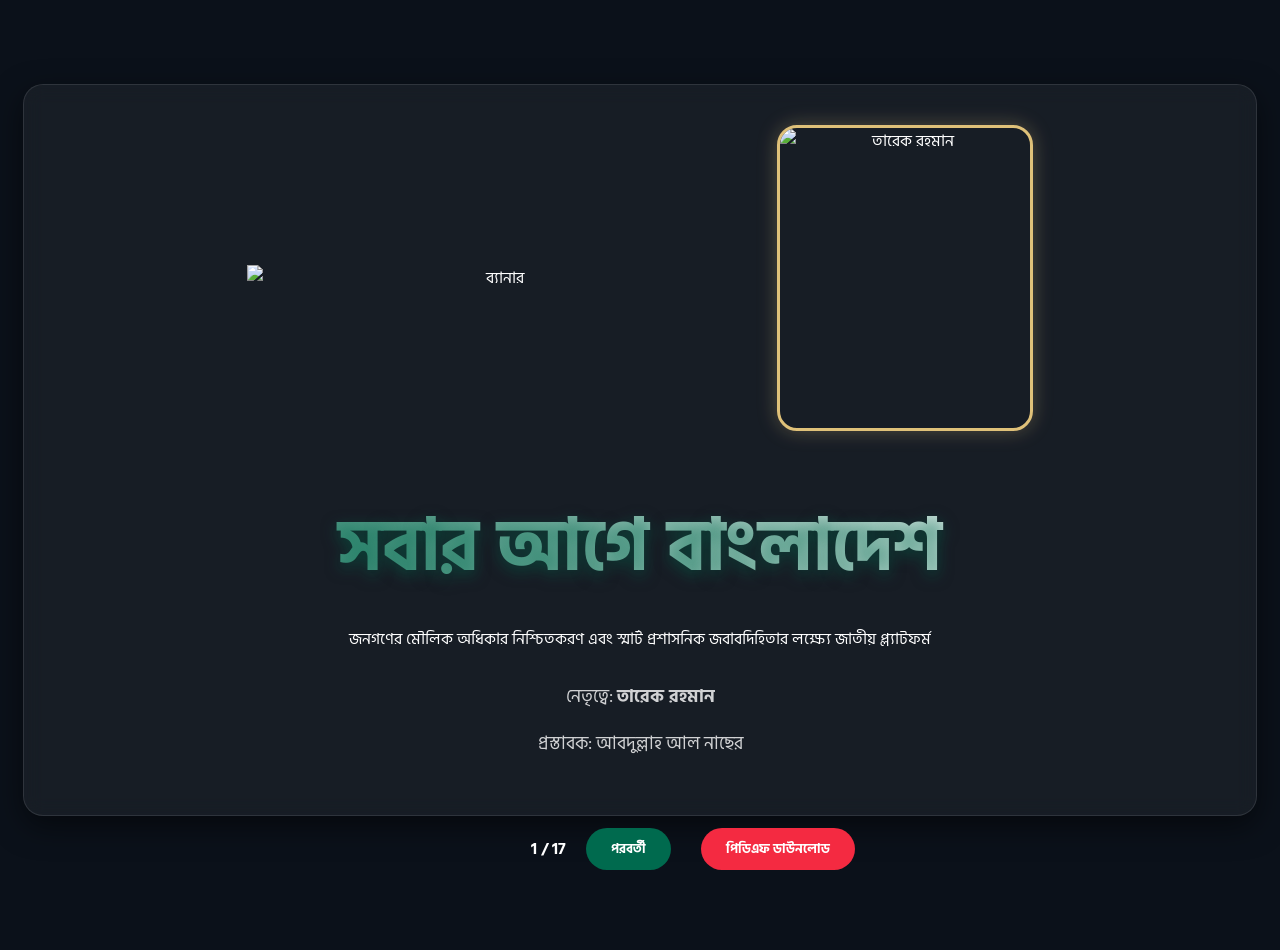
==== commit a8de4e59: "Add files via upload Signed-off-by: nahiyan48 <nahiyan48@gmail.com>" ====
--- a/index.html
+++ b/index.html
@@ -14,7 +14,7 @@
     <div id="presentation">
         <div class="controls">
             <button id="prevBtn">পূর্ববর্তী</button>
-            <span id="slideCounter">১ / ১৬</span>
+            <span id="slideCounter">১ / ১৭</span>
             <button id="nextBtn">পরবর্তী</button>
             <button id="downloadPdf" style="background: #f42a41; margin-left: 10px;">পিডিএফ ডাউনলোড</button>
         </div>
@@ -302,8 +302,32 @@
             </div>
         </section>
 
-        <!-- স্লাইড ১৬: উপসংহার ও যোগাযোগ -->
+        <!-- স্লাইড ১৬: স্মার্ট ইকোনমি ও রাজস্ব মডেল -->
         <section class="slide" id="slide16">
+            <div class="content">
+                <h2>স্মার্ট ইকোনমি: ডেলিভারি ট্র্যাকিং ও রাজস্ব মডেল</h2>
+                <div class="grid">
+                    <div class="text-side">
+                        <p style="font-size: 1.2rem; color: var(--gold); margin-bottom: 20px;">কোনো বাড়তি ট্যাক্স ছাড়াই বিশাল রাজস্ব আয়ের পরিকল্পনা:</p>
+                        <ul class="revenue-list">
+                            <li><b>২৫ লক্ষ উদ্যোক্তা:</b> প্রতিদিন গড়ে মাত্র ১টি করে ডেলিভারি।</li>
+                            <li><b>১০ টাকা সাকসেস ফি:</b> প্রতি ডেলিভারিতে কুরিয়ার থেকে সরকারি কমিশন।</li>
+                            <li><b>প্রতিদিন আয়:</b> ২,৫০,০০,০০০ (আড়াই কোটি) টাকা।</li>
+                            <li><b>প্রতি বছর আয়:</b> <span style="color: var(--accent); font-size: 1.8rem; font-weight: 800;">৯০০ কোটি+ টাকা</span></li>
+                        </ul>
+                        <p style="margin-top: 20px; font-style: italic; opacity: 0.8;">*পাঠাও, রেডেক্স, সুন্দরবন সহ সকল কুরিয়ারকে এক প্ল্যাটফর্মে এনে স্মার্ট অটোমেশন।*</p>
+                    </div>
+                    <div class="image-side" style="background: rgba(0,242,255,0.05); padding: 20px; border-radius: 20px; text-align: center;">
+                        <i class="fas fa-chart-line" style="font-size: 5rem; color: var(--primary); margin-bottom: 20px;"></i>
+                        <div style="font-size: 2.5rem; font-weight: 800; color: var(--primary);">৳ ৯০০ কোটি</div>
+                        <div style="color: var(--text-dim);">বাৎসরিক নিশ্চিত রাজস্ব</div>
+                    </div>
+                </div>
+            </div>
+        </section>
+
+        <!-- স্লাইড ১৭: উপসংহার ও যোগাযোগ -->
+        <section class="slide" id="slide17">
             <div class="content">
                 <h2>উপসংহার</h2>
                 <p style="font-size: 1.5rem;">এই বৈপ্লবিক ডিজিটাল সিস্টেম বাস্তবায়িত হলে রাষ্ট্র ও জনগণের মধ্যে ১০০%
